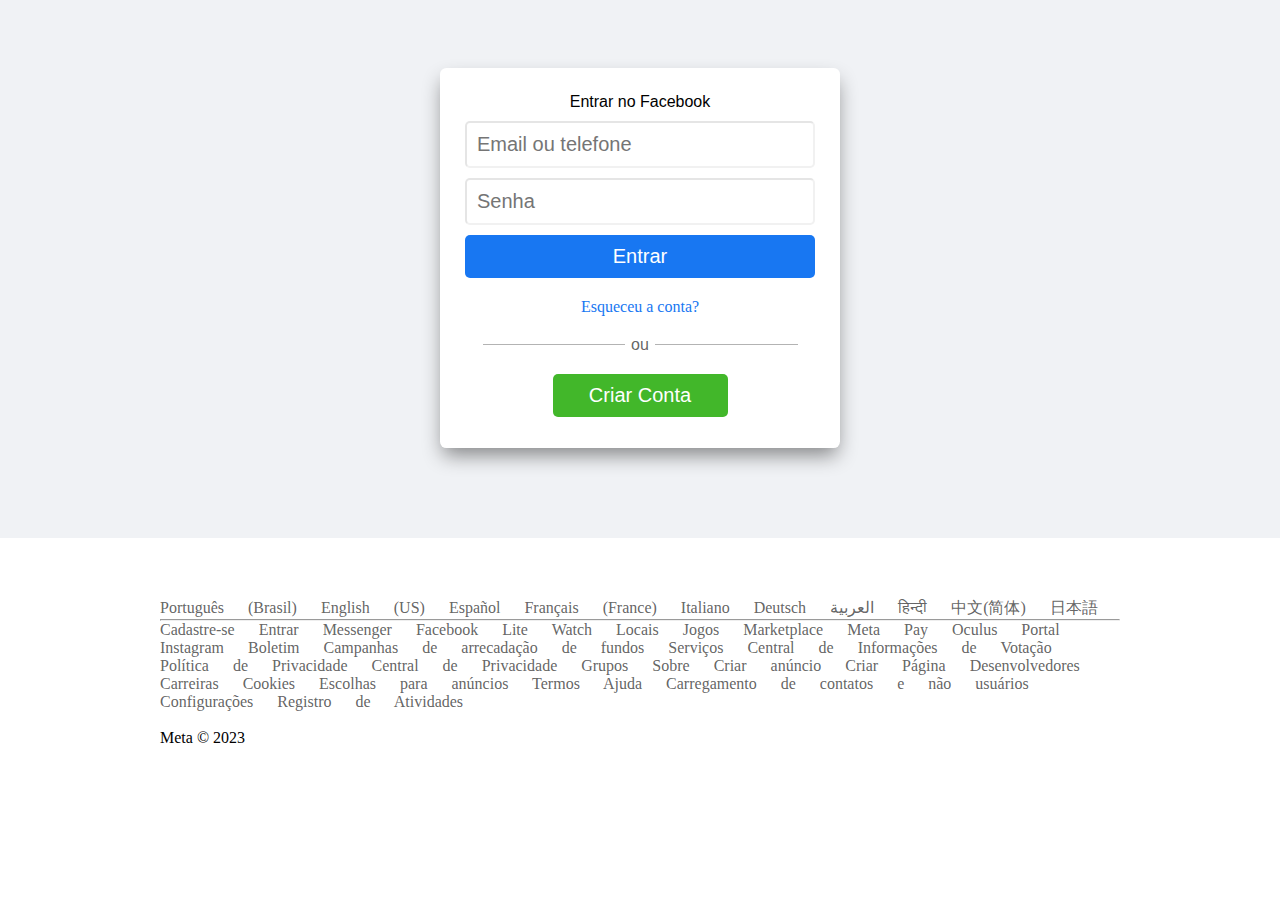
==== index.html @ a65925f0 "nome" ====
<!DOCTYPE html>
<html lang="en">
<head>
    <meta charset="UTF-8">
    <meta http-equiv="X-UA-Compatible" content="IE=edge">
    <meta name="viewport" content="width=device-width, initial-scale=1.0">
    <link rel="preconnect" href="https://fonts.googleapis.com">
    <link rel="preconnect" href="https://fonts.gstatic.com" crossorigin>
    <link href="https://fonts.googleapis.com/css2?family=PT+Sans+Narrow&display=swap" rel="stylesheet">
    <link rel="stylesheet" href="face.css">
    <title>Facebook clone</title>
</head>
<body>
    <div class="content">
    <header>  
        <div class="facebook">
            <img src="https://static.xx.fbcdn.net/rsrc.php/y8/r/dF5SId3UHWd.svg" alt="">
        </div>
    </header>
    <main>
        <div class="container">
            <form action="#" method="post">
                <span>Entrar no Facebook</span> 
                <input type="email" required placeholder="Email ou telefone">
                <input type="password" placeholder="Senha" >
                <button type="submit">Entrar</button>
            </form>
                <a href="">Esqueceu a conta?</a>
            <form method="post" action="#">
            <fieldset>
                <legend>ou</legend>
            </fieldset>
            </form>
            <button type="submit" class="nc" > Criar Conta</button>
        </div>
    </main>
    </div>
    <footer>
        <div class="info">
            <nav>
                <a href=""> Português (Brasil)</a>
                <a href=""> English (US)</a>
                <a href=""> Español</a>
                <a href=""> Français (France)</a>
                <a href=""> Italiano</a>
                <a href=""> Deutsch</a>
                <a href=""> العربية</a>
                <a href=""> हिन्दी</a>
                <a href=""> 中文(简体)</a>
                <a href=""> 日本語</a>
                <hr>
                <a href=""> Cadastre-se</a>
                <a href=""> Entrar</a>
                <a href=""> Messenger</a>
                <a href=""> Facebook Lite</a>
                <a href=""> Watch</a>
                <a href=""> Locais</a>
                <a href=""> Jogos</a>
                <a href=""> Marketplace</a>
                <a href=""> Meta Pay</a>
                <a href=""> Oculus</a>
                <a href=""> Portal</a>
                <a href=""> Instagram</a>
                <a href=""> Boletim</a>
                <a href=""> Campanhas de arrecadação de fundos</a>
                <a href=""> Serviços</a>
                <a href=""> Central de Informações de Votação</a>
                <a href=""> Política de Privacidade</a>
                <a href=""> Central de Privacidade</a>
                <a href=""> Grupos</a>
                <a href=""> Sobre</a>
                <a href=""> Criar anúncio</a>
                <a href=""> Criar Página</a>
                <a href=""> Desenvolvedores</a>
                <a href=""> Carreiras</a>
                <a href=""> Cookies</a>
                <a href=""> Escolhas para anúncios</a>
                <a href=""> Termos</a>
                <a href=""> Ajuda</a>
                <a href=""> Carregamento de contatos e não usuários</a>
                <a href=""> Configurações</a>
                <a href=""> Registro de Atividades</a>
                
                
                <p style="white-space:pre-line; word-spacing: normal;">
                    Meta © 2023</p>
            </nav><br>
           
        </div>
    </footer>
</body>



</html>
---- face.css ----
*{margin:0;padding:0;box-sizing:border-box}html,body{height:100%;overflow-x:hidden;background:#fff}header{background:#f0f2f5;margin-top:50px;margin-bottom:20px}.content{background:#f0f2f5;display:flex;flex-direction:column;align-items:center}.facebook{position:relative;top:-10px;width:250px}.facebook img{width:100%}main{display:flex;justify-content:center}.container{position:relative;top:-20px;background:#fff;min-width:400px;border-radius:.4em;width:400px;height:380px;-webkit-box-shadow:0 10px 20px -3px rgba(0,0,0,0.45);-moz-box-shadow:0 10px 20px -3px rgba(0,0,0,0.45);box-shadow:0 10px 20px -3px rgba(0,0,0,0.45);padding:25px}form{display:flex;font-family:Arial,Helvetica,sans-serif;width:100%;flex-direction:column;text-align:center}form span{margin-bottom:10px}form input,button{border-color:rgba(30,30,30,0.1);display:flex;width:100%;border-radius:5px;padding:10px;margin-bottom:10px;font-size:20px}input:focus{outline:none}button{background:#1877f2;color:#fff;border:transparent;display:block}.container > a{margin:10px auto 20px;display:block;width:max-content;color:#1877f2}fieldset{border-color:rgba(255,255,255,0.9);border-left:0;border-right:0;border-bottom:0;box-sizing:border-box;width:90%;margin:0 auto;display:block}legend{width:30px;color:rgba(82,82,82,0.9)}.nc{background:#42b72a;margin:20px auto;width:50%;padding:10px 15px}main{padding-bottom:70px;background:#f0f2f5}footer{display:flex;justify-content:center}.info{width:1200px;background:#fff;box-sizing:border-box;padding-top:60px;padding-bottom:60px;justify-content:center;display:flex;text-align:left}.info nav{display:block;width:80%;word-spacing:20px;text-decoration:none}a{text-decoration:none;color:rgba(82,82,82,0.9)}
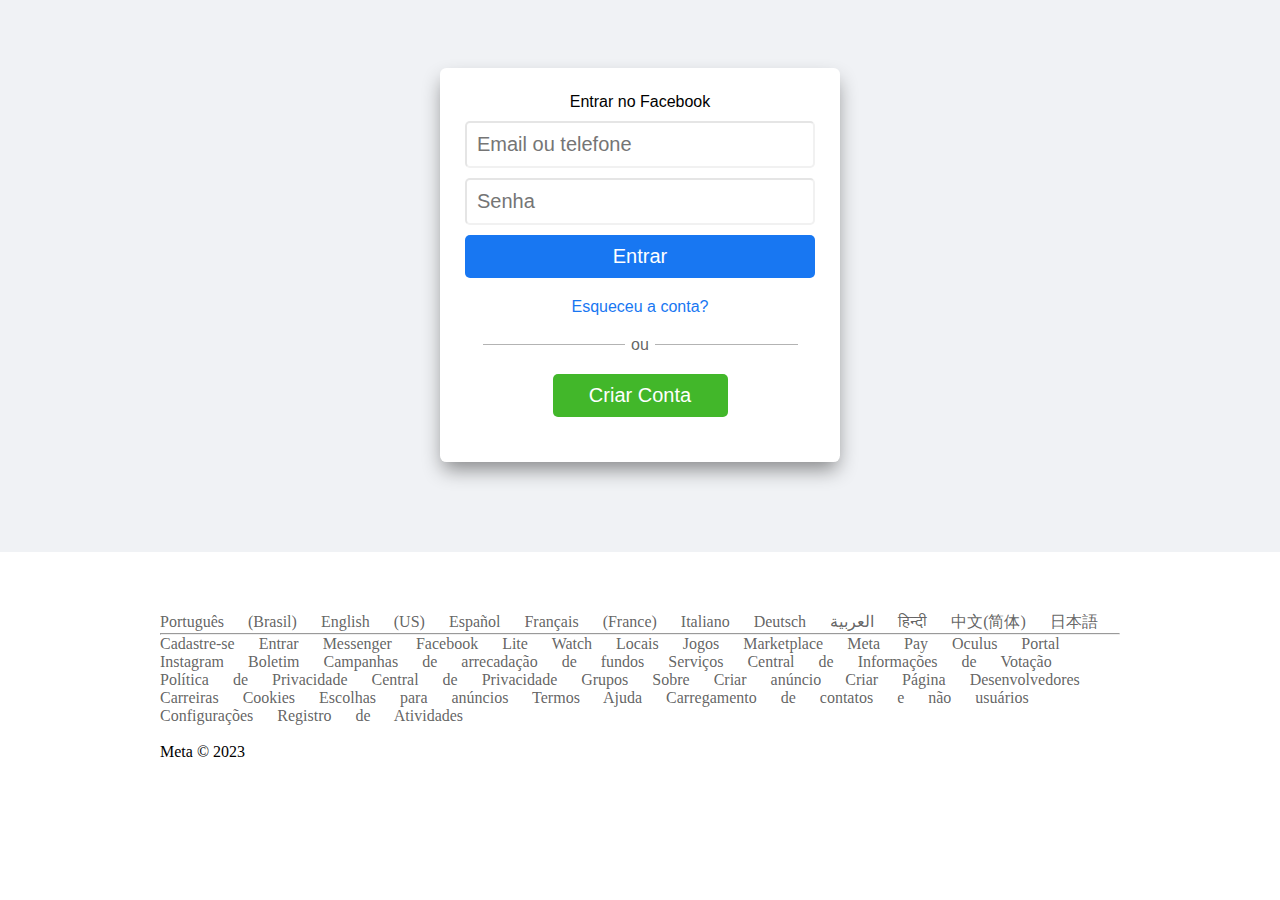
==== commit dd2e7f1c: ""esqueceu a senha"" ====
--- a/index.html
+++ b/index.html
@@ -25,7 +25,7 @@
                 <input type="password" placeholder="Senha" >
                 <button type="submit">Entrar</button>
             </form>
-                <a href="">Esqueceu a conta?</a>
+                <a class="ec" href="">Esqueceu a conta?</a>
             <form method="post" action="#">
             <fieldset>
                 <legend>ou</legend>
--- a/face.css
+++ b/face.css
@@ -1 +1,129 @@
-*{margin:0;padding:0;box-sizing:border-box}html,body{height:100%;overflow-x:hidden;background:#fff}header{background:#f0f2f5;margin-top:50px;margin-bottom:20px}.content{background:#f0f2f5;display:flex;flex-direction:column;align-items:center}.facebook{position:relative;top:-10px;width:250px}.facebook img{width:100%}main{display:flex;justify-content:center}.container{position:relative;top:-20px;background:#fff;min-width:400px;border-radius:.4em;width:400px;height:380px;-webkit-box-shadow:0 10px 20px -3px rgba(0,0,0,0.45);-moz-box-shadow:0 10px 20px -3px rgba(0,0,0,0.45);box-shadow:0 10px 20px -3px rgba(0,0,0,0.45);padding:25px}form{display:flex;font-family:Arial,Helvetica,sans-serif;width:100%;flex-direction:column;text-align:center}form span{margin-bottom:10px}form input,button{border-color:rgba(30,30,30,0.1);display:flex;width:100%;border-radius:5px;padding:10px;margin-bottom:10px;font-size:20px}input:focus{outline:none}button{background:#1877f2;color:#fff;border:transparent;display:block}.container > a{margin:10px auto 20px;display:block;width:max-content;color:#1877f2}fieldset{border-color:rgba(255,255,255,0.9);border-left:0;border-right:0;border-bottom:0;box-sizing:border-box;width:90%;margin:0 auto;display:block}legend{width:30px;color:rgba(82,82,82,0.9)}.nc{background:#42b72a;margin:20px auto;width:50%;padding:10px 15px}main{padding-bottom:70px;background:#f0f2f5}footer{display:flex;justify-content:center}.info{width:1200px;background:#fff;box-sizing:border-box;padding-top:60px;padding-bottom:60px;justify-content:center;display:flex;text-align:left}.info nav{display:block;width:80%;word-spacing:20px;text-decoration:none}a{text-decoration:none;color:rgba(82,82,82,0.9)}+*{
+    margin:0;
+    padding:0;
+    box-sizing:border-box;
+}
+html,body{
+    height:100%;
+    overflow-x:hidden;
+    background:#fff
+}
+header{
+    background:#f0f2f5;
+    margin-top:50px;
+    margin-bottom:20px
+}
+.content{
+    background:#f0f2f5;
+    display:flex;
+    flex-direction:column;
+    align-items:center
+}
+.facebook{
+    position:relative;
+    top:-10px;
+    width:250px
+}
+.facebook img{width:100%
+}
+main{
+    display:flex;
+    justify-content:center
+}
+.container{
+    position:relative;
+    top:-20px;
+    background:#fff;
+    min-width:400px;
+    border-radius:.4em;
+    width:400px;
+    min-height:380px;
+    -webkit-box-shadow:0 10px 20px -3px rgba(0,0,0,0.45);
+    -moz-box-shadow:0 10px 20px -3px rgba(0,0,0,0.45);
+    box-shadow:0 10px 20px -3px rgba(0,0,0,0.45);
+    padding:25px
+}
+form{
+    display:flex;
+    font-family:Arial,Helvetica,sans-serif;
+    width:100%;
+    flex-direction:column;
+    text-align:center
+}
+form span{
+    margin-bottom:10px
+}
+form input,button{
+    border-color:rgba(30,30,30,0.1);
+    display:flex;
+    width:100%;
+    border-radius:5px;
+    padding:10px;
+    margin-bottom:10px;
+    font-size:20px
+}
+input:focus{
+    outline:none
+}
+button{
+    background:#1877f2;
+    color:#fff;
+    border:transparent;
+    display:block
+}
+.container > a{
+    margin:10px auto 20px;
+    display:block;
+    width:max-content;
+    color:#1877f2
+}
+fieldset{
+    border-color:rgba(255,255,255,0.9);
+    border-left:0;
+    border-right:0;
+    border-bottom:0;
+    box-sizing:border-box;
+    width:90%;
+    margin:0 auto;
+    display:block
+}
+legend{
+    width:30px;color:rgba(82,82,82,0.9)
+}
+.nc{
+    background:#42b72a;
+    margin:20px auto;
+    width:50%;
+    padding:10px 15px
+}
+.ec{
+    font-family: Arial, Helvetica, sans-serif;
+}
+main{
+    padding-bottom:70px;
+    background:#f0f2f5
+}
+footer{
+    display:flex;
+    justify-content:center
+}
+.info{
+    width:1200px;
+    background:#fff;
+    box-sizing:border-box;
+    padding-top:60px;
+    padding-bottom:60px;
+    justify-content:center;
+    display:flex;
+    text-align:left
+}
+.info nav{
+display:block;
+width:80%;
+word-spacing:20px;
+text-decoration:none
+}
+a{
+text-decoration:none;
+color:rgba(82,82,82,0.9)
+}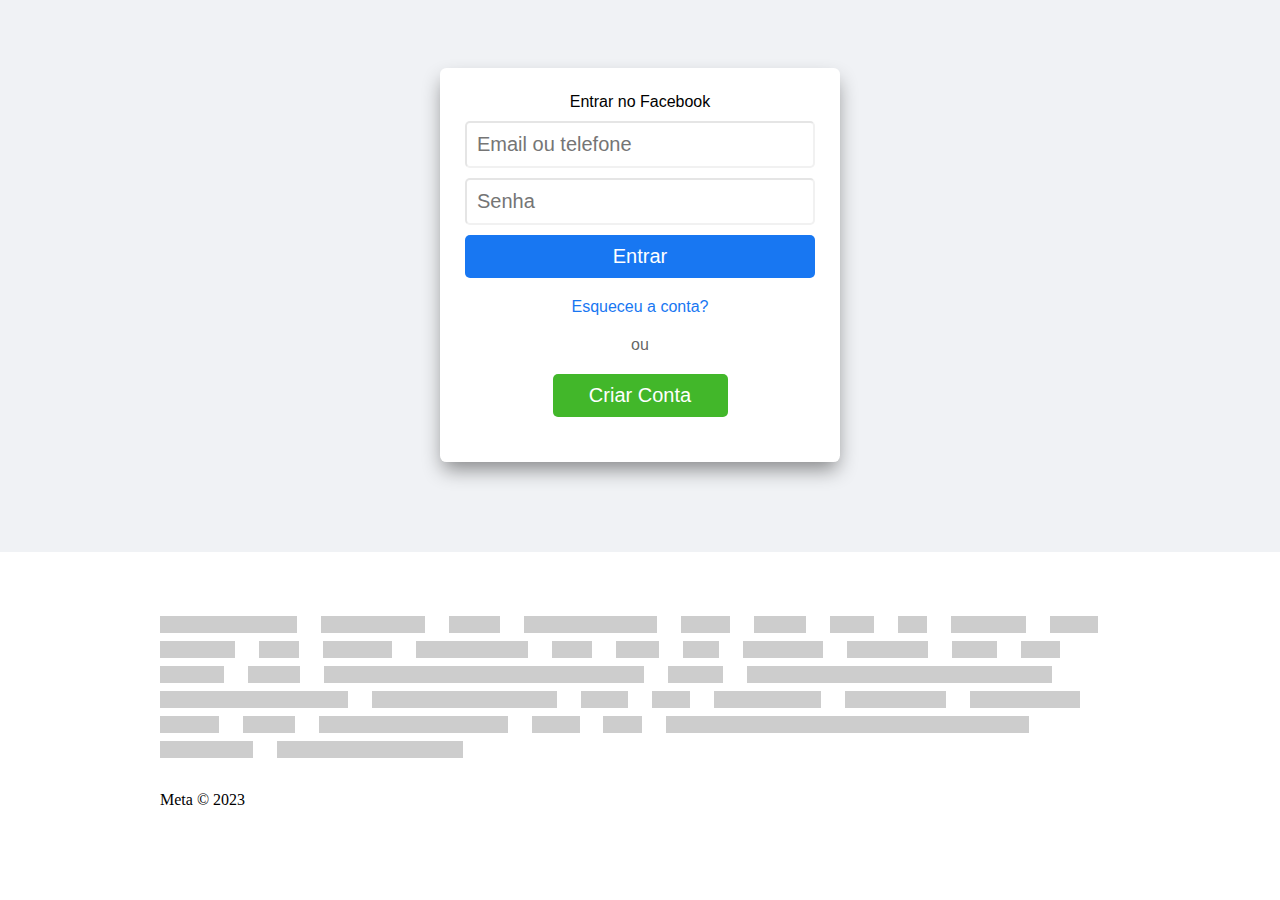
==== commit 31e53f01: "novo_visual" ====
--- a/index.html
+++ b/index.html
@@ -48,16 +48,16 @@
                 <a href=""> हिन्दी</a>
                 <a href=""> 中文(简体)</a>
                 <a href=""> 日本語</a>
-                <hr>
-                <a href=""> Cadastre-se</a>
-                <a href=""> Entrar</a>
-                <a href=""> Messenger</a>
-                <a href=""> Facebook Lite</a>
-                <a href=""> Watch</a>
-                <a href=""> Locais</a>
-                <a href=""> Jogos</a>
-                <a href=""> Marketplace</a>
-                <a href=""> Meta Pay</a>
+               
+                <a href="">Cadastre-se</a>
+                <a href="">Entrar</a>
+                <a href="">Messenger</a>
+                <a href="">Facebook Lite</a>
+                <a href="">Watch</a>
+                <a href="">Locais</a>
+                <a href="">Jogos</a>
+                <a href="">Marketplace</a>
+                <a href="">Meta Pay</a>
                 <a href=""> Oculus</a>
                 <a href=""> Portal</a>
                 <a href=""> Instagram</a>
--- a/face.css
+++ b/face.css
@@ -88,7 +88,8 @@
     display:block
 }
 legend{
-    width:30px;color:rgba(82,82,82,0.9)
+    width:100%;
+    color:rgba(82,82,82,0.9);
 }
 .nc{
     background:#42b72a;
@@ -98,6 +99,10 @@
 }
 .ec{
     font-family: Arial, Helvetica, sans-serif;
+    text-decoration: none;
+}
+.ec:hover{
+    text-decoration: underline;
 }
 main{
     padding-bottom:70px;
@@ -121,9 +126,10 @@
 display:block;
 width:80%;
 word-spacing:20px;
-text-decoration:none
+line-height: 25px;
 }
-a{
+.info > nav > a{
 text-decoration:none;
-color:rgba(82,82,82,0.9)
+color:transparent;
+background-color: rgb(205, 205, 205);
 }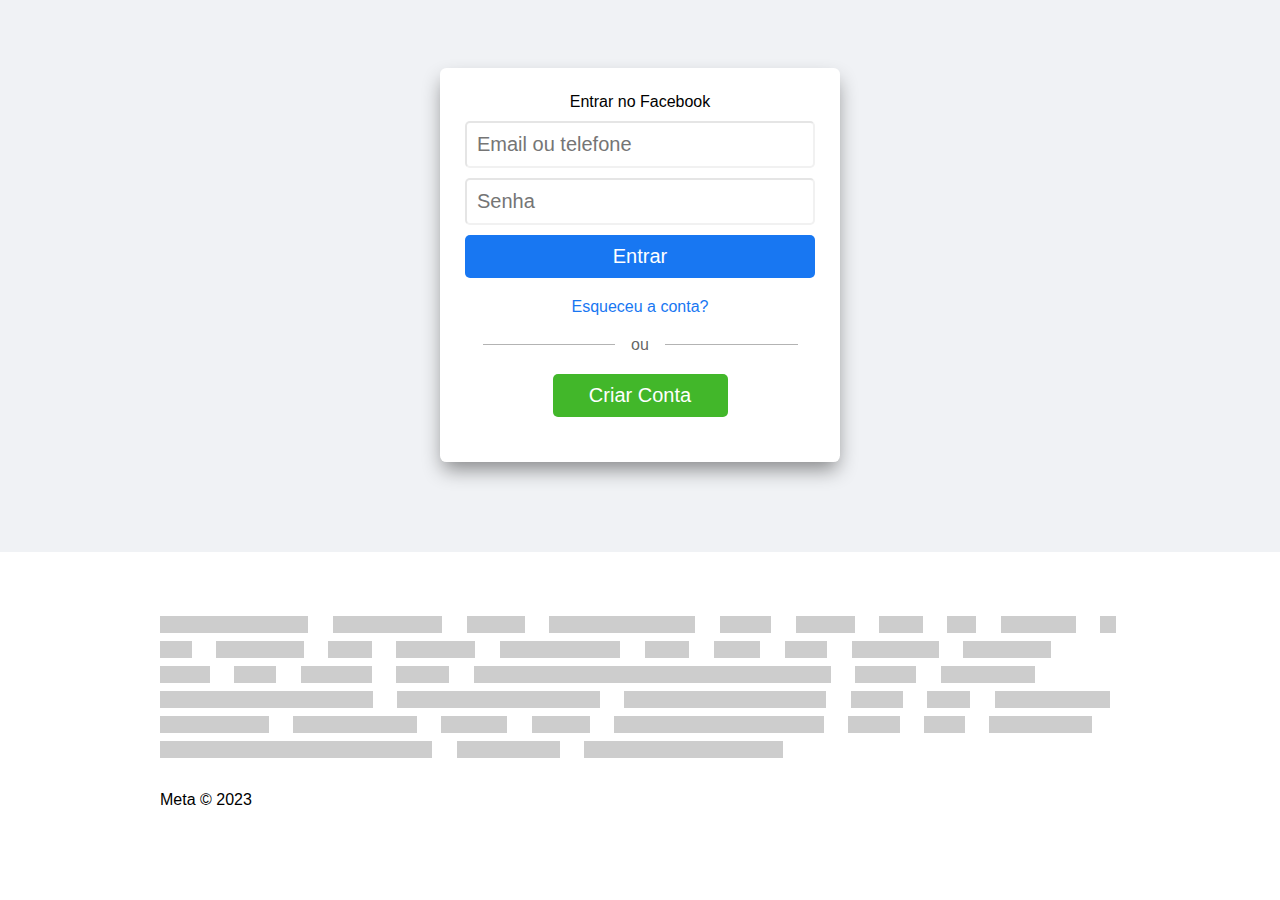
==== commit da3961ae: "semlinks" ====
--- a/index.html
+++ b/index.html
@@ -25,7 +25,7 @@
                 <input type="password" placeholder="Senha" >
                 <button type="submit">Entrar</button>
             </form>
-                <a class="ec" href="">Esqueceu a conta?</a>
+                <a class="ec" >Esqueceu a conta?</a>
             <form method="post" action="#">
             <fieldset>
                 <legend>ou</legend>
@@ -38,48 +38,48 @@
     <footer>
         <div class="info">
             <nav>
-                <a href=""> Português (Brasil)</a>
-                <a href=""> English (US)</a>
-                <a href=""> Español</a>
-                <a href=""> Français (France)</a>
-                <a href=""> Italiano</a>
-                <a href=""> Deutsch</a>
-                <a href=""> العربية</a>
-                <a href=""> हिन्दी</a>
-                <a href=""> 中文(简体)</a>
-                <a href=""> 日本語</a>
+                <a > Português (Brasil)</a>
+                <a > English (US)</a>
+                <a > Español</a>
+                <a > Français (France)</a>
+                <a > Italiano</a>
+                <a > Deutsch</a>
+                <a > العربية</a>
+                <a > हिन्दी</a>
+                <a > 中文(简体)</a>
+                <a > 日本語</a>
                
-                <a href="">Cadastre-se</a>
-                <a href="">Entrar</a>
-                <a href="">Messenger</a>
-                <a href="">Facebook Lite</a>
-                <a href="">Watch</a>
-                <a href="">Locais</a>
-                <a href="">Jogos</a>
-                <a href="">Marketplace</a>
-                <a href="">Meta Pay</a>
-                <a href=""> Oculus</a>
-                <a href=""> Portal</a>
-                <a href=""> Instagram</a>
-                <a href=""> Boletim</a>
-                <a href=""> Campanhas de arrecadação de fundos</a>
-                <a href=""> Serviços</a>
-                <a href=""> Central de Informações de Votação</a>
-                <a href=""> Política de Privacidade</a>
-                <a href=""> Central de Privacidade</a>
-                <a href=""> Grupos</a>
-                <a href=""> Sobre</a>
-                <a href=""> Criar anúncio</a>
-                <a href=""> Criar Página</a>
-                <a href=""> Desenvolvedores</a>
-                <a href=""> Carreiras</a>
-                <a href=""> Cookies</a>
-                <a href=""> Escolhas para anúncios</a>
-                <a href=""> Termos</a>
-                <a href=""> Ajuda</a>
-                <a href=""> Carregamento de contatos e não usuários</a>
-                <a href=""> Configurações</a>
-                <a href=""> Registro de Atividades</a>
+                <a >Cadastre-se</a>
+                <a >Entrar</a>
+                <a >Messenger</a>
+                <a >Facebook Lite</a>
+                <a >Watch</a>
+                <a >Locais</a>
+                <a >Jogos</a>
+                <a >Marketplace</a>
+                <a >Meta Pay</a>
+                <a > Oculus</a>
+                <a > Portal</a>
+                <a > Instagram</a>
+                <a > Boletim</a>
+                <a > Campanhas de arrecadação de fundos</a>
+                <a > Serviços</a>
+                <a > Central de Informações de Votação</a>
+                <a > Política de Privacidade</a>
+                <a > Central de Privacidade</a>
+                <a > Grupos</a>
+                <a > Sobre</a>
+                <a > Criar anúncio</a>
+                <a > Criar Página</a>
+                <a > Desenvolvedores</a>
+                <a > Carreiras</a>
+                <a > Cookies</a>
+                <a > Escolhas para anúncios</a>
+                <a > Termos</a>
+                <a > Ajuda</a>
+                <a > Carregamento de contatos e não usuários</a>
+                <a > Configurações</a>
+                <a > Registro de Atividades</a>
                 
                 
                 <p style="white-space:pre-line; word-spacing: normal;">
--- a/face.css
+++ b/face.css
@@ -2,6 +2,8 @@
     margin:0;
     padding:0;
     box-sizing:border-box;
+    font-family: Arial, Helvetica, sans-serif;
+    user-select: none;
 }
 html,body{
     height:100%;
@@ -45,7 +47,6 @@
 }
 form{
     display:flex;
-    font-family:Arial,Helvetica,sans-serif;
     width:100%;
     flex-direction:column;
     text-align:center
@@ -69,13 +70,13 @@
     background:#1877f2;
     color:#fff;
     border:transparent;
-    display:block
+    display:block;
 }
 .container > a{
     margin:10px auto 20px;
     display:block;
     width:max-content;
-    color:#1877f2
+    color:#1877f2;
 }
 fieldset{
     border-color:rgba(255,255,255,0.9);
@@ -85,20 +86,20 @@
     box-sizing:border-box;
     width:90%;
     margin:0 auto;
-    display:block
+    display:block;
 }
 legend{
-    width:100%;
+    display:block;
+    margin: 0 auto;
+    width: 50px;
     color:rgba(82,82,82,0.9);
 }
 .nc{
     background:#42b72a;
     margin:20px auto;
     width:50%;
-    padding:10px 15px
 }
 .ec{
-    font-family: Arial, Helvetica, sans-serif;
     text-decoration: none;
 }
 .ec:hover{
@@ -109,6 +110,7 @@
     background:#f0f2f5
 }
 footer{
+    
     display:flex;
     justify-content:center
 }
@@ -132,4 +134,5 @@
 text-decoration:none;
 color:transparent;
 background-color: rgb(205, 205, 205);
+
 }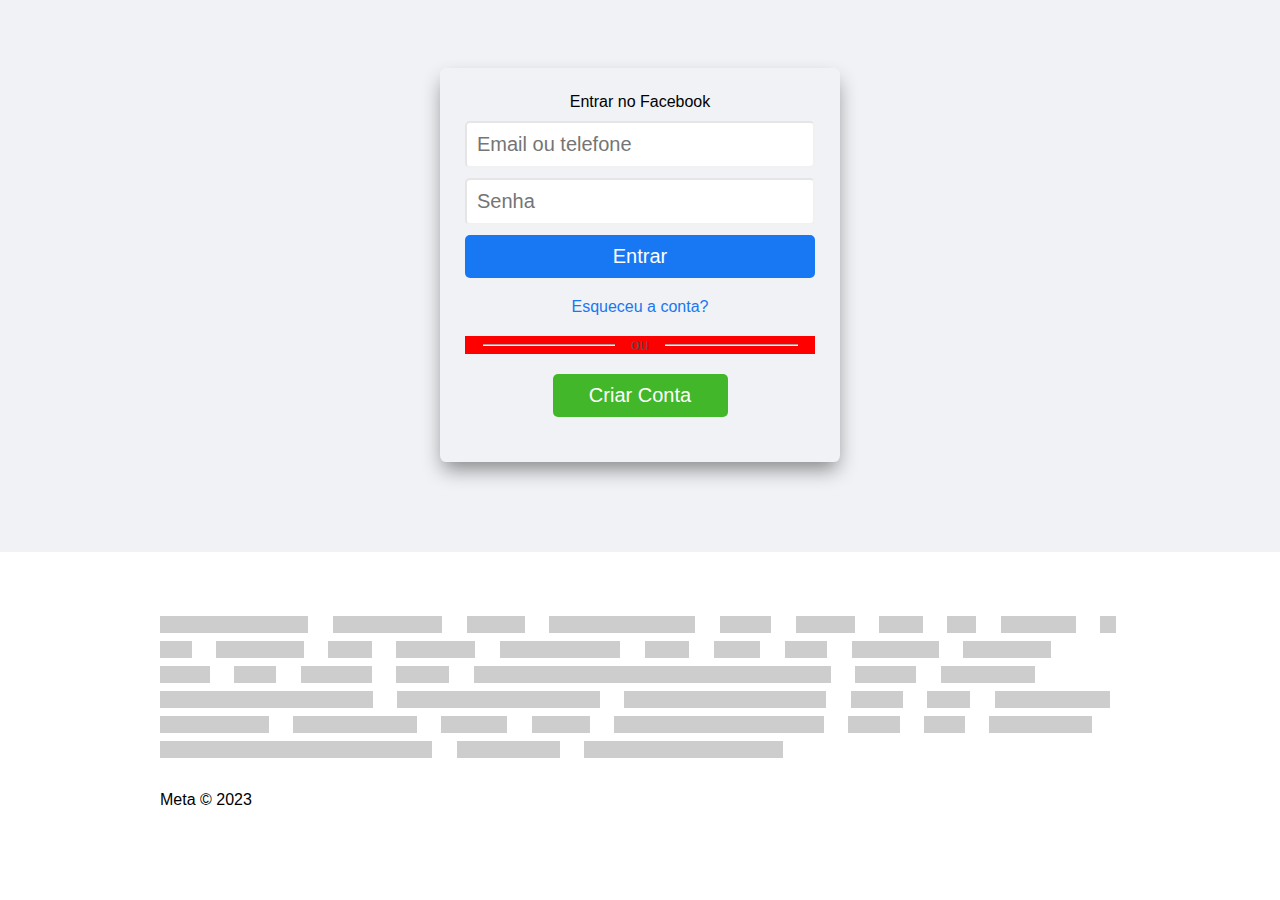
==== commit aa974a71: "detalhessss" ====
--- a/index.html
+++ b/index.html
@@ -19,16 +19,20 @@
     </header>
     <main>
         <div class="container">
-            <form action="#" method="post">
+            <form>
                 <span>Entrar no Facebook</span> 
-                <input type="email" required placeholder="Email ou telefone">
-                <input type="password" placeholder="Senha" >
-                <button type="submit">Entrar</button>
+                <input type="email" required placeholder="Email ou telefone" id="email">
+                <input type="password" placeholder="Senha" id="password">
+                <button type="submit" id="submit">Entrar</button>
             </form>
                 <a class="ec" >Esqueceu a conta?</a>
-            <form method="post" action="#">
+            <form method="post" action="#" id="create">
             <fieldset>
-                <legend>ou</legend>
+                <legend>ou</legenconst formData = new FormData(document.querySelector('form'))
+
+                    const inputValue = formData.get("name")
+                    
+                    console.log(inputValue)d>
             </fieldset>
             </form>
             <button type="submit" class="nc" > Criar Conta</button>
@@ -88,6 +92,7 @@
            
         </div>
     </footer>
+    <script src="script.js"></script>
 </body>
 
 
--- a/face.css
+++ b/face.css
@@ -4,6 +4,9 @@
     box-sizing:border-box;
     font-family: Arial, Helvetica, sans-serif;
     user-select: none;
+    -webkit-user-select: none; /* Chrome/Safari */        
+    -moz-user-select: none; /* Firefox */
+    -ms-user-select: none; /* IE10+ */
 }
 html,body{
     height:100%;
@@ -21,22 +24,25 @@
     flex-direction:column;
     align-items:center
 }
+
 .facebook{
     position:relative;
     top:-10px;
-    width:250px
+    width:250px;
 }
-.facebook img{width:100%
+
+.facebook img{
+    width:100%;
 }
+
 main{
     display:flex;
     justify-content:center
 }
+
 .container{
     position:relative;
     top:-20px;
-    background:#fff;
-    min-width:400px;
     border-radius:.4em;
     width:400px;
     min-height:380px;
@@ -45,15 +51,26 @@
     box-shadow:0 10px 20px -3px rgba(0,0,0,0.45);
     padding:25px
 }
+
 form{
     display:flex;
     width:100%;
     flex-direction:column;
-    text-align:center
+    text-align:center;
+   
 }
+#create{
+    display:flex;
+    width:100%;
+    flex-direction:column;
+    text-align:center;
+    background:red;
+}
+
 form span{
     margin-bottom:10px
 }
+
 form input,button{
     border-color:rgba(30,30,30,0.1);
     display:flex;
@@ -66,18 +83,21 @@
 input:focus{
     outline:none
 }
+
 button{
     background:#1877f2;
     color:#fff;
     border:transparent;
     display:block;
 }
+
 .container > a{
     margin:10px auto 20px;
     display:block;
     width:max-content;
     color:#1877f2;
 }
+
 fieldset{
     border-color:rgba(255,255,255,0.9);
     border-left:0;
@@ -88,32 +108,39 @@
     margin:0 auto;
     display:block;
 }
+
 legend{
     display:block;
     margin: 0 auto;
     width: 50px;
     color:rgba(82,82,82,0.9);
 }
+
 .nc{
     background:#42b72a;
     margin:20px auto;
     width:50%;
 }
+
 .ec{
     text-decoration: none;
 }
+
 .ec:hover{
     text-decoration: underline;
 }
+
 main{
     padding-bottom:70px;
     background:#f0f2f5
 }
+
 footer{
     
     display:flex;
     justify-content:center
 }
+
 .info{
     width:1200px;
     background:#fff;
@@ -124,15 +151,22 @@
     display:flex;
     text-align:left
 }
+
 .info nav{
 display:block;
 width:80%;
 word-spacing:20px;
 line-height: 25px;
 }
+
 .info > nav > a{
 text-decoration:none;
 color:transparent;
 background-color: rgb(205, 205, 205);
 
+}
+@media (max-width:380px){
+    .container{
+        width: 320px;
+    }
 }